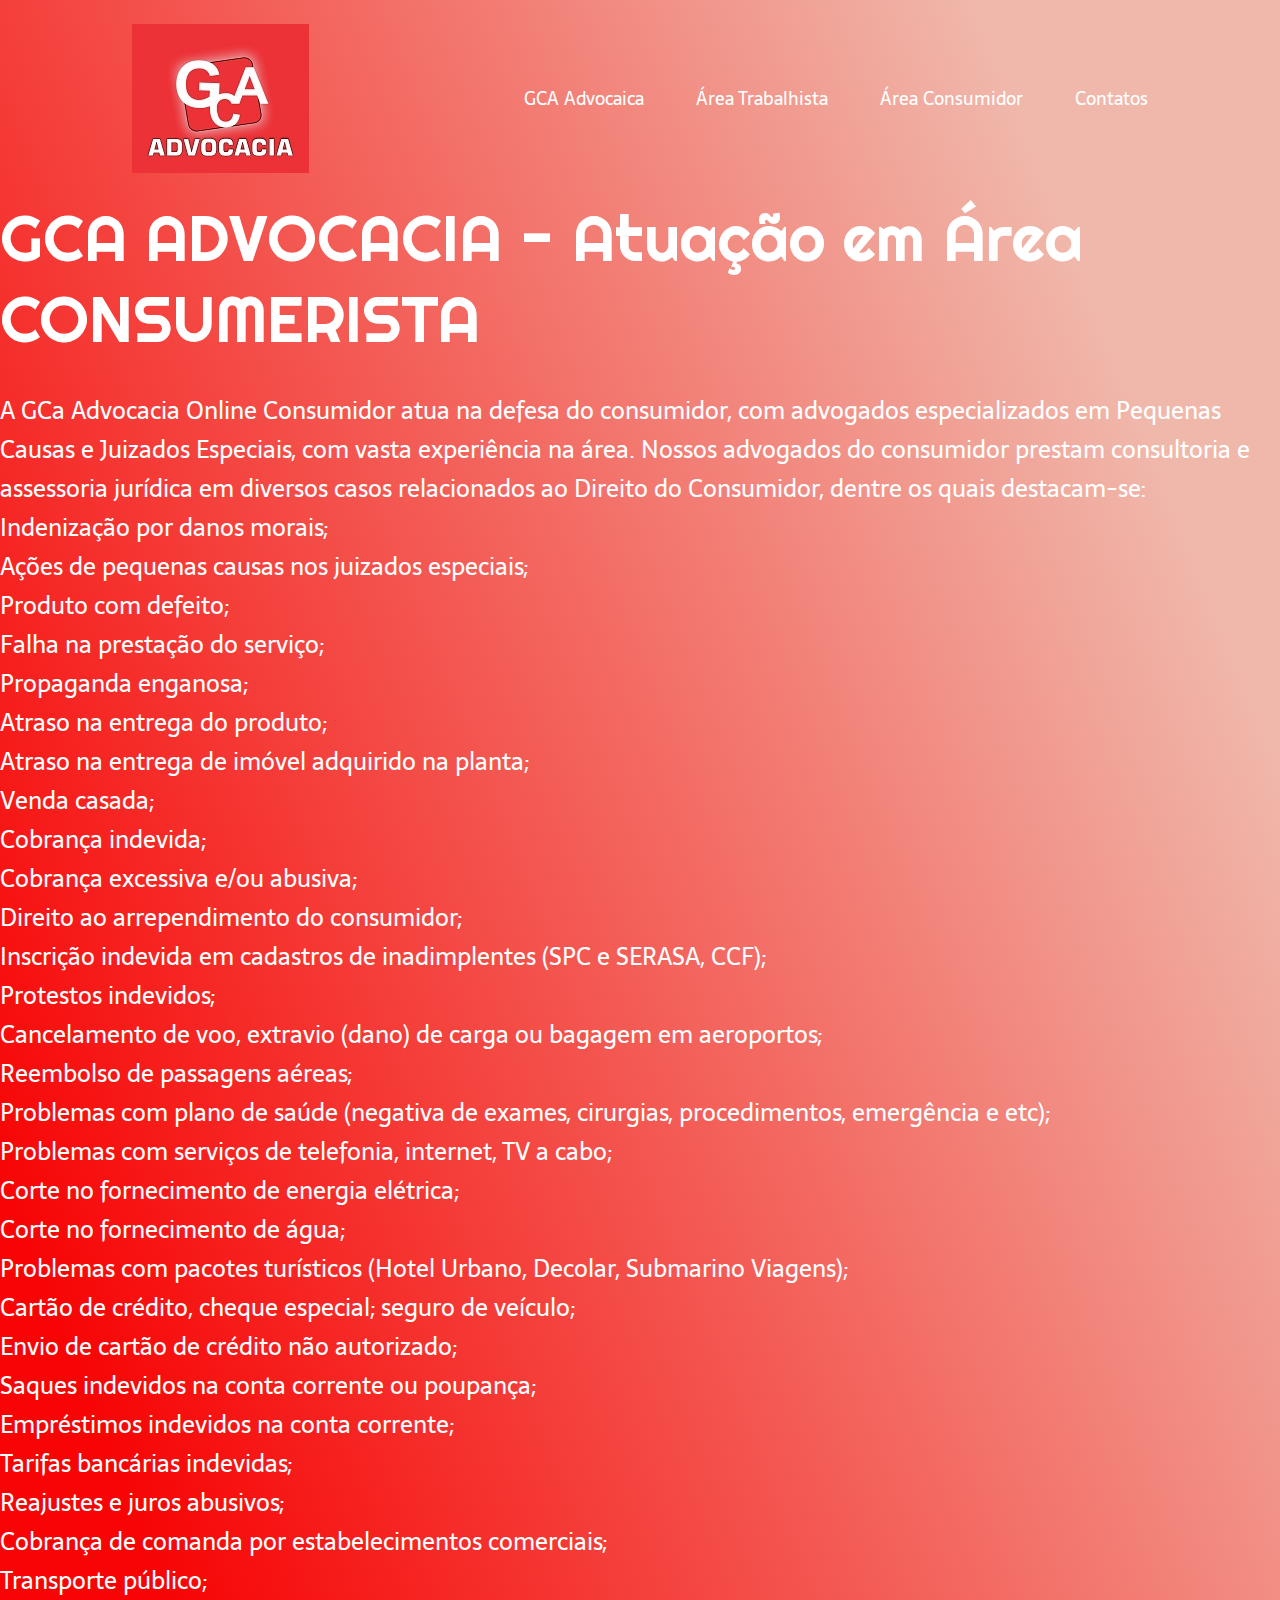
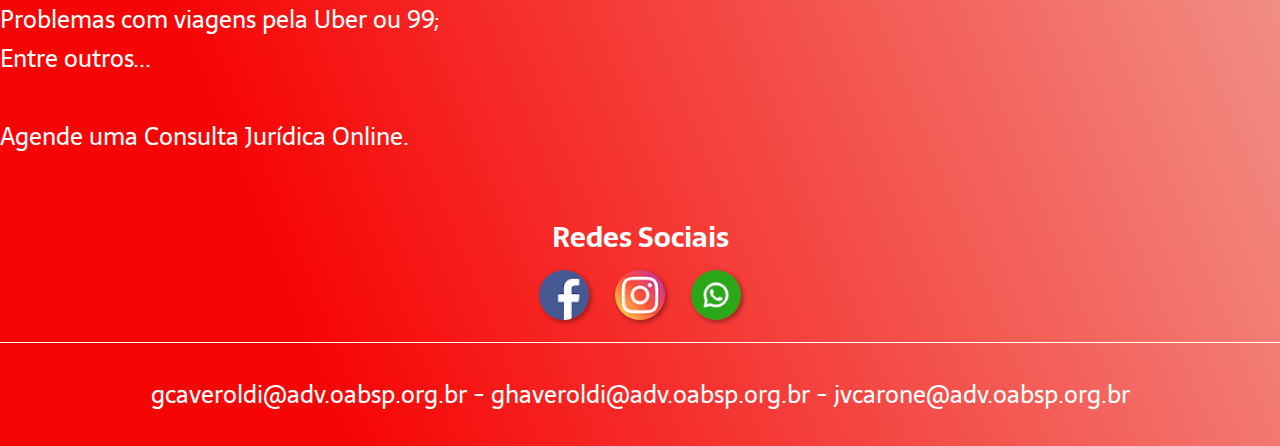
==== paginacons.html @ d69d4ff9 "Initial commit" ====
<!DOCTYPE html>
<html lang="pt-BR">

<head>
    <meta charset="UTF-8">
    <meta name="viewport" content="width=device-width, initial-scale=1.0">
    <meta name="descripition" content="Consultaoria Jurídica Virtaual ao alcançe de todos de um jeito fácil sem complicações">
    <link rel="shortcut icon" href="favicon.ico" type="image/x-icon">
    <title>GCA - Advocacia Digital</title>
    <link rel="stylesheet" href="gca.css">
</head>

<body>
    <header class="cabecalho">
        <img class="cabecalho-imagem" src="Logo GCA2.jpg" alt="Logo">
        <nav class="cabecalho-menu">
            <a class="cabecalho-menu-item" href="paginagca.html" target="_blank">GCA Advocaica</a>
            <a class="cabecalho-menu-item" href="paginatrab.html" target="_blank">Área Trabalhista</a>
            <a class="cabecalho-menu-item" href="paginacons.html" target="_blank">Área Consumidor</a>
            <a class="cabecalho-menu-item" href="">Contatos</a>
        </nav>
      </header>
<main class="conteudo">
    <section class="conteudo-principal">
        <div class="conteudo-principal-escrito">
            <h1 class="conteudo-principal-escrito-titulo">GCA ADVOCACIA - Atuação em Área CONSUMERISTA</h1>
            <h2 class="conteudo-principal-escrito-subtitulo">A GCa Advocacia Online Consumidor atua na defesa do consumidor, com advogados especializados em Pequenas Causas e Juizados Especiais, com vasta experiência na área.
                Nossos advogados do consumidor prestam consultoria e assessoria jurídica em diversos casos relacionados ao Direito do Consumidor, dentre os quais destacam-se:<br>                
                Indenização por danos morais;<br>
                Ações de pequenas causas nos juizados especiais;<br>
                Produto com defeito;<br>
                Falha na prestação do serviço;<br>
                Propaganda enganosa;<br>
                Atraso na entrega do produto;<br>
                Atraso na entrega de imóvel adquirido na planta;<br>
                Venda casada;<br>
                Cobrança indevida;<br>
                Cobrança excessiva e/ou abusiva;<br>
                Direito ao arrependimento do consumidor;<br>
                Inscrição indevida em cadastros de inadimplentes (SPC e SERASA, CCF);<br>
                Protestos indevidos;<br>
                Cancelamento de voo, extravio (dano) de carga ou bagagem em aeroportos;<br>
                Reembolso de passagens aéreas;<br>
                Problemas com plano de saúde (negativa de exames, cirurgias, procedimentos, emergência e etc);<br>
                Problemas com serviços de telefonia, internet, TV a cabo;<br>
                Corte no fornecimento de energia elétrica;<br>
                Corte no fornecimento de água;<br>
                Problemas com pacotes turísticos (Hotel Urbano, Decolar, Submarino Viagens);<br>
                Cartão de crédito, cheque especial; seguro de veículo;<br>
                Envio de cartão de crédito não autorizado;<br>
                Saques indevidos na conta corrente ou poupança;<br>
                Empréstimos indevidos na conta corrente;<br>
                Tarifas bancárias indevidas;<br>
                Reajustes e juros abusivos;<br>
                Cobrança de comanda por estabelecimentos comerciais;<br>
                Transporte público;<br>
                Problemas com viagens pela Uber ou 99;<br>
                Entre outros...<br>
                <br>
                Agende uma Consulta Jurídica Online.
    </section>

<section class="redessociais">
    <h3>Redes Sociais</h3>
    <div>
    <a href="https://www.facebook.com/people/Gustavo-Averoldi/100003237289076/" target="facebook"><img src="facebook.png"></a>
    <a href="https://www.instagram.com/gca.advocacia/" target="Instagram"><img src="instagram.png"></a>
    <a href="https://wa.me/5518998083862" target="_blank"><img src="whatsapp.png"></a>
    </div>
</section>
</main>

<footer class="rodape">
  <p class="rodape-email">gcaveroldi@adv.oabsp.org.br - ghaveroldi@adv.oabsp.org.br - jvcarone@adv.oabsp.org.br</p>
</footer>
      
</body>
</html>
---- gca.css ----
@import url('https://fonts.googleapis.com/css2?family=Righteous&family=Sarala:wght@400;700&display=swap');

* {
    margin: 0;
    padding: 0;
    box-sizing: border-box;
    text-decoration: none;
}

body {
    font-size: 100%;
    background: linear-gradient(68.15deg, #f70505 16.62%, #f0b8ab 85.61%);
}

.cabecalho {
    display: flex;
    flex-direction: row;
    align-items: center;
    justify-content: space-around;
    padding: 24px;
}

.cabrcalho-imagem {
    height: 72px;
}

.cabecalho-menu {
    display: flex;
    gap: 52px;
}

.cabecalho-menu-item {
    font-family: 'Sarala', sans-serif;
    color: white;
    font-weight: 400;
    font-size: 18px;
}

conteudo {
    margin-bottom: 48px;
    border-top: 1.4px solid white;
}

.conteudo-principal {
    display: flex;
    flex-direction: row;
    align-items: center;
    justify-content: space-around;
}

.conteudo-principal-escrito {
    display: flex;
    flex-direction: column;
    gap: 32px;
}

.conteudo-principal-escrito-titulo {
    font-family: 'Righteous', cursive;
    font-weight: 400;
    font-size: 64px;
    color: white;
}

.conteudo-principal-escrito-subtitulo {
    font-family: 'Sarala', sans-serif;
    font-weight: 400;
    font-size: 24px;
    color: white;
    }

.foto {
    width: 250px;
    margin: 50px;
    display: flex;
    flex-direction: row;
    justify-content: space-between;
    padding: 24px;
    border-radius: 50%;
}

.redessociais {
    margin-top: 58px;
    font-family: 'Sarala', sans-serif;
    font-weight: 400;
    font-size: 24px;
    color: white;
    margin-bottom: 1.16px;
    display: flex;
    flex-direction: column;
    align-items: center;
}

.redessociais img {
    width: 50px;
    margin: 10px;
    border-radius: 50%;
    box-shadow: 2px 2px 5px rgba( 0, 0, 0, 0.400);
    box-sizing: border-box;
}

.redessociais img:hover {
    border: 2px solid white;
    transform: translate(-3px, -3px);
}
    
.rodape {
    padding: 32px;
    border-top: 1.4px solid white;
}

.rodape-email {
    font-family: 'Sarala', sans-serif;
    font-weight: 400;
    font-size: 24px;
    color: white;
    display: flex;
    flex-direction: column;
    align-items: center;
}
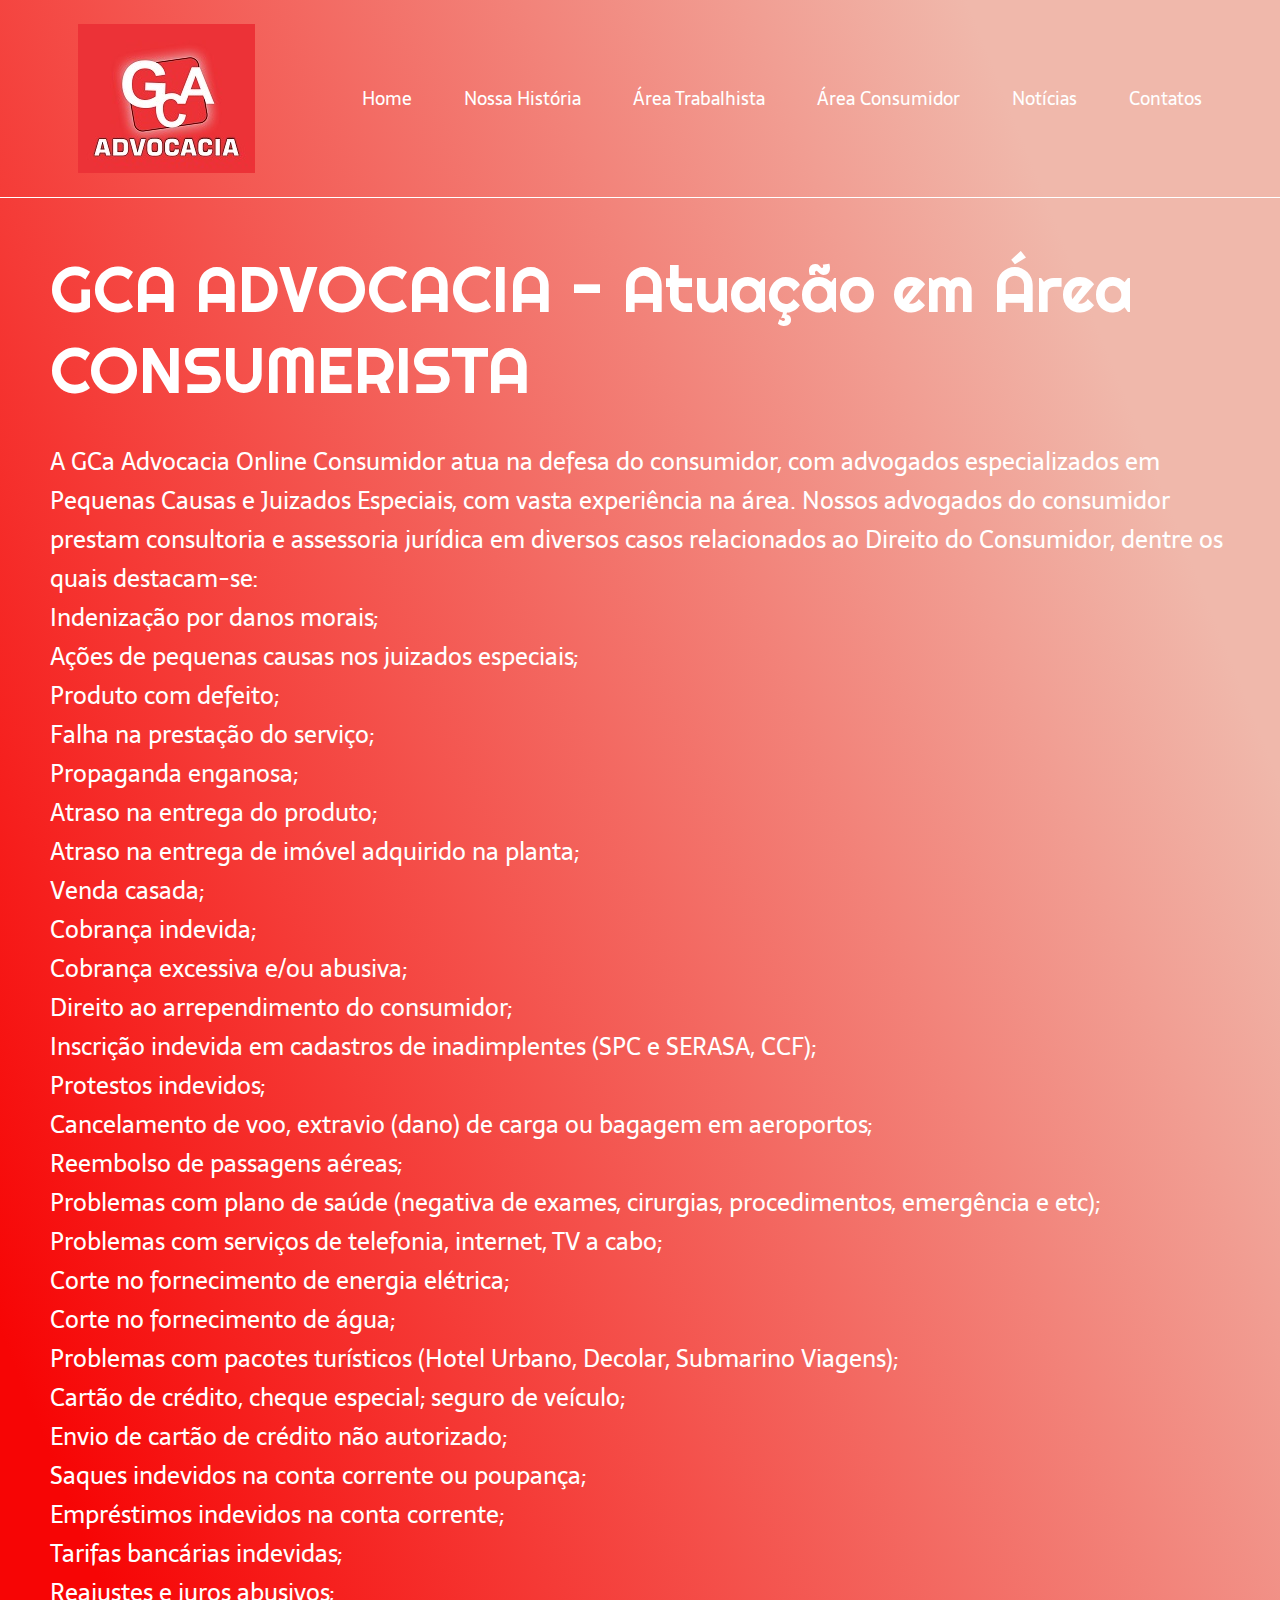
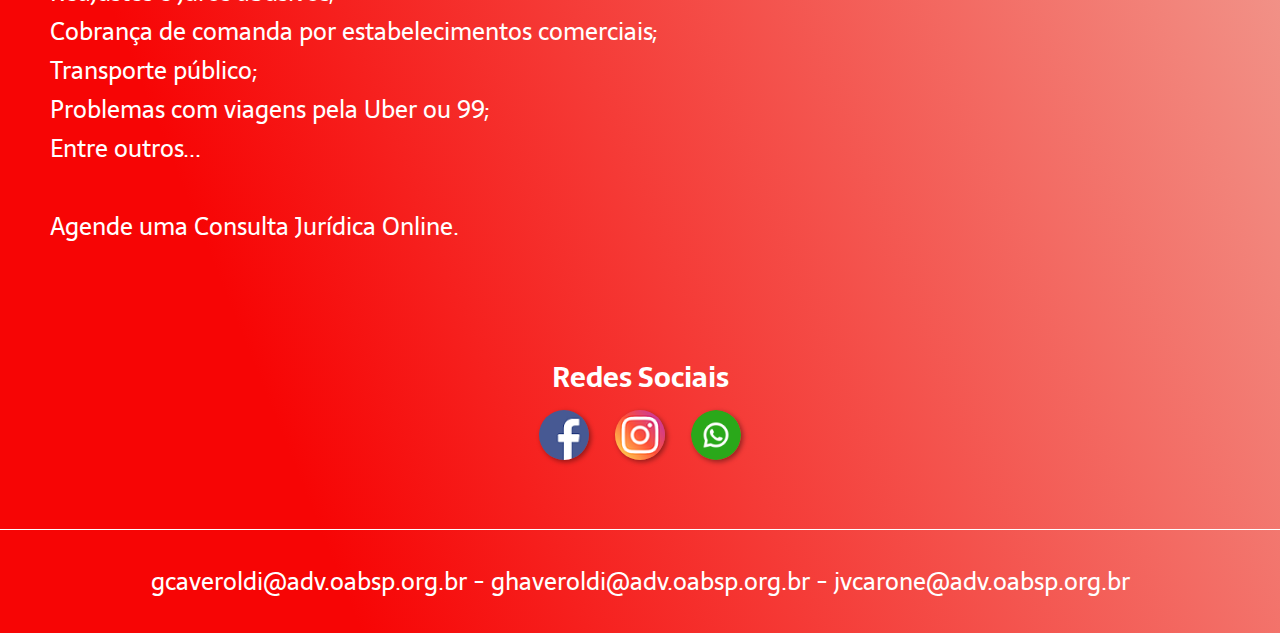
==== commit d2e8bb5f: "novo" ====
--- a/paginacons.html
+++ b/paginacons.html
@@ -14,9 +14,11 @@
     <header class="cabecalho">
         <img class="cabecalho-imagem" src="Logo GCA2.jpg" alt="Logo">
         <nav class="cabecalho-menu">
-            <a class="cabecalho-menu-item" href="paginagca.html" target="_blank">GCA Advocaica</a>
+            <a class="cabecalho-menu-item" href="index.html">Home</a>
+            <a class="cabecalho-menu-item" href="paginagca.html" target="_blank">Nossa História</a>
             <a class="cabecalho-menu-item" href="paginatrab.html" target="_blank">Área Trabalhista</a>
             <a class="cabecalho-menu-item" href="paginacons.html" target="_blank">Área Consumidor</a>
+            <a class="cabecalho-menu-item" href="https://www.direitonews.com.br/" target="_blank">Notícias</a>
             <a class="cabecalho-menu-item" href="">Contatos</a>
         </nav>
       </header>
--- a/gca.css
+++ b/gca.css
@@ -36,9 +36,10 @@
     font-size: 18px;
 }
 
-conteudo {
+.conteudo {
     margin-bottom: 48px;
     border-top: 1.4px solid white;
+    gap: 52px;
 }
 
 .conteudo-principal {
@@ -52,6 +53,7 @@
     display: flex;
     flex-direction: column;
     gap: 32px;
+    padding: 50px;
 }
 
 .conteudo-principal-escrito-titulo {
@@ -66,7 +68,7 @@
     font-weight: 400;
     font-size: 24px;
     color: white;
-    }
+}
 
 .foto {
     width: 250px;
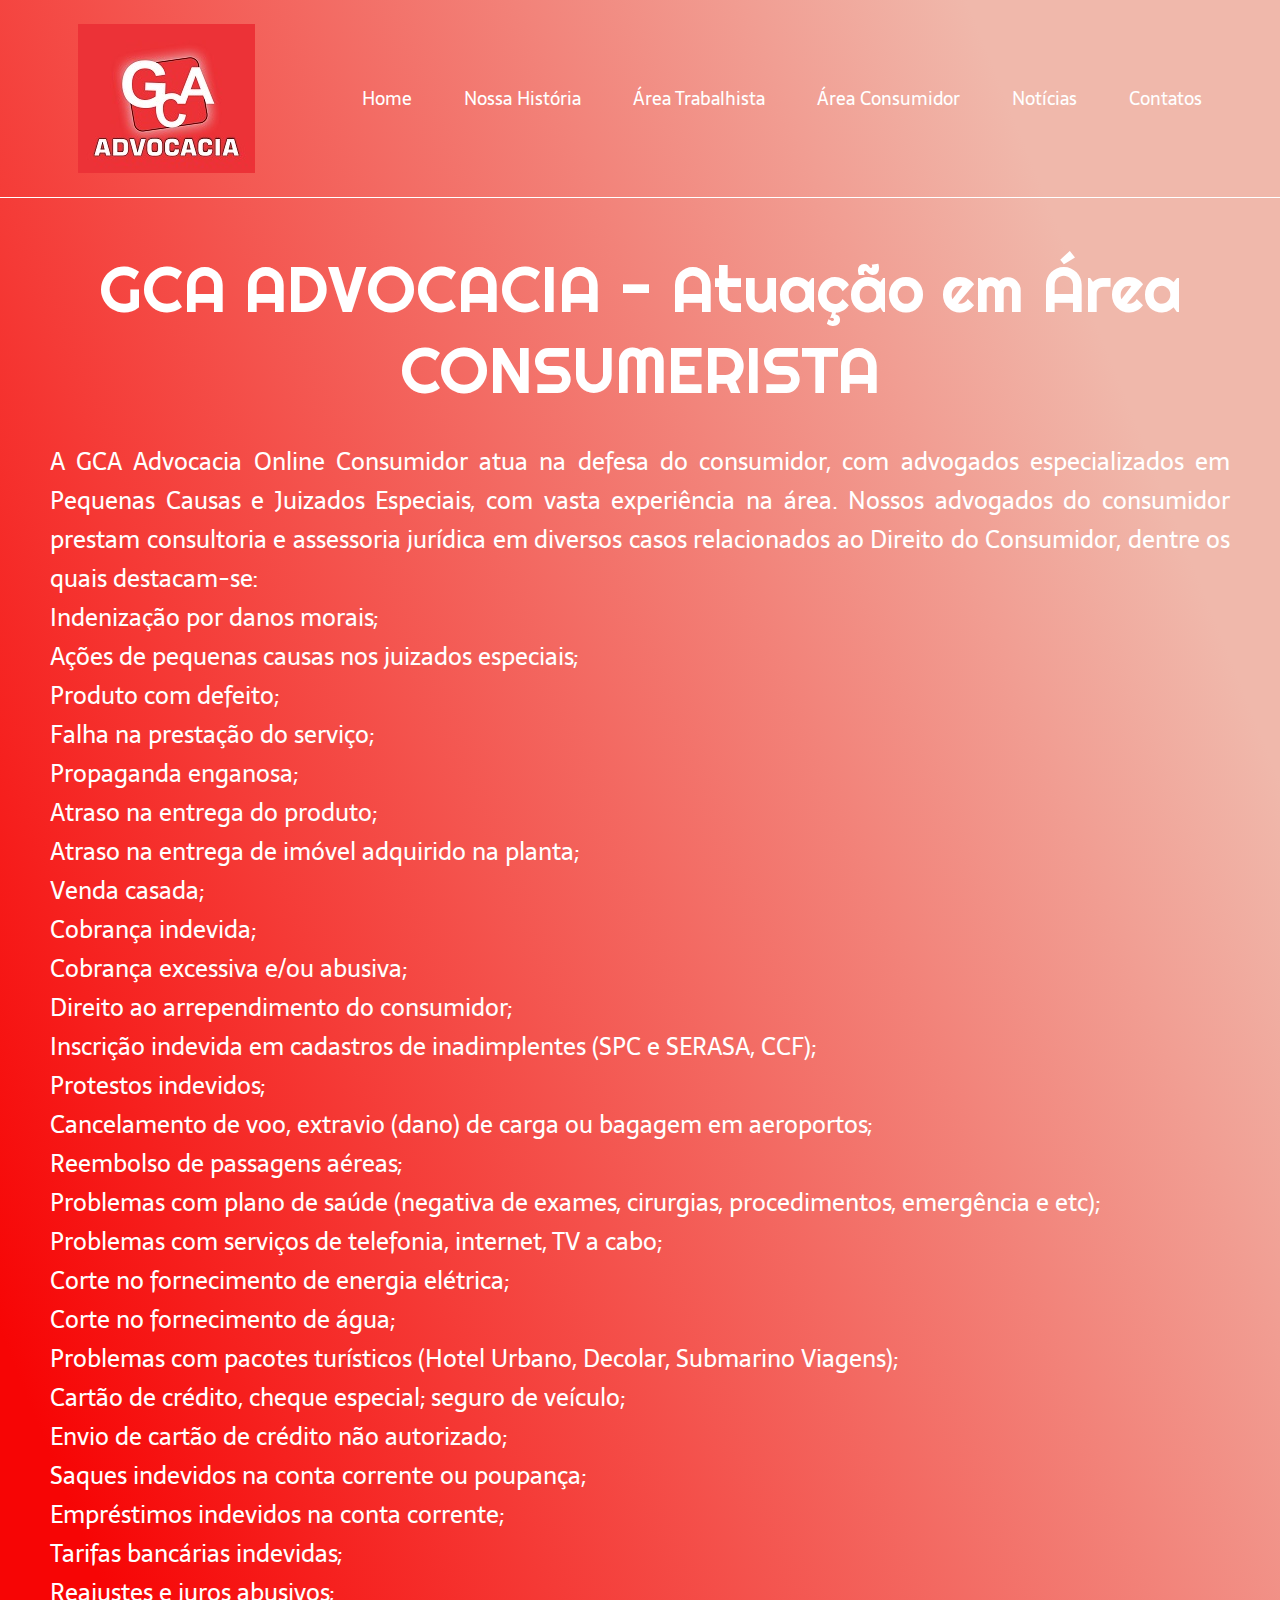
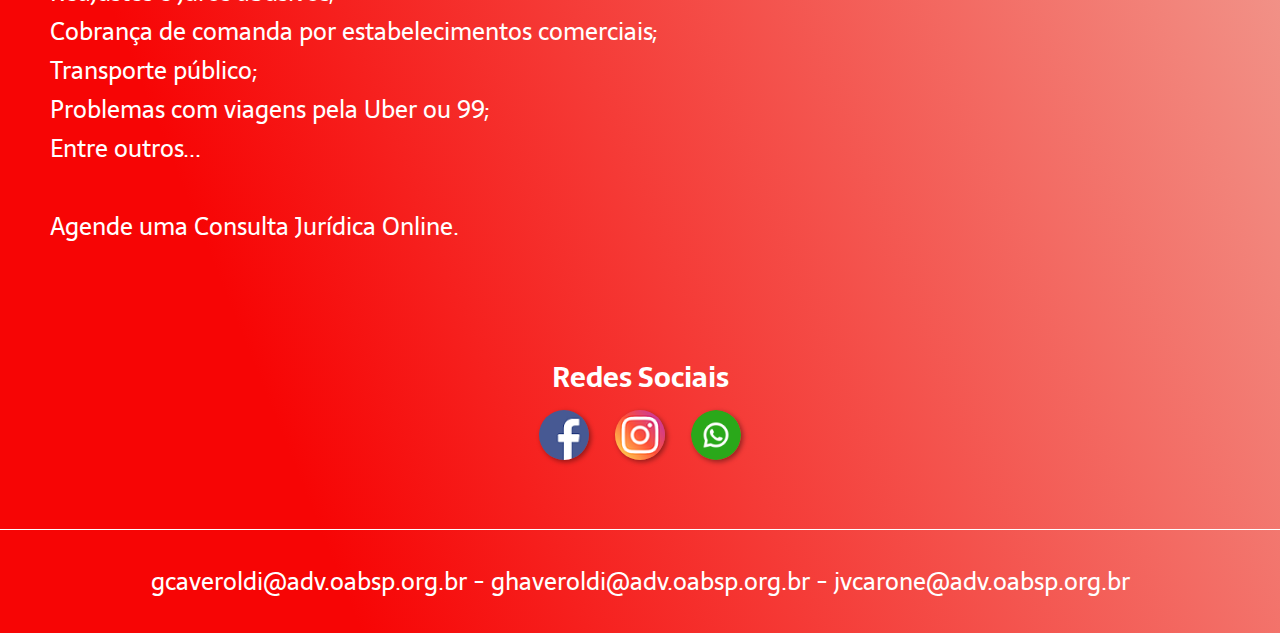
==== commit 9cf1fc34: "novo" ====
--- a/paginacons.html
+++ b/paginacons.html
@@ -26,7 +26,7 @@
     <section class="conteudo-principal">
         <div class="conteudo-principal-escrito">
             <h1 class="conteudo-principal-escrito-titulo">GCA ADVOCACIA - Atuação em Área CONSUMERISTA</h1>
-            <h2 class="conteudo-principal-escrito-subtitulo">A GCa Advocacia Online Consumidor atua na defesa do consumidor, com advogados especializados em Pequenas Causas e Juizados Especiais, com vasta experiência na área.
+            <h2 class="conteudo-principal-escrito-subtitulo">A GCA Advocacia Online Consumidor atua na defesa do consumidor, com advogados especializados em Pequenas Causas e Juizados Especiais, com vasta experiência na área.
                 Nossos advogados do consumidor prestam consultoria e assessoria jurídica em diversos casos relacionados ao Direito do Consumidor, dentre os quais destacam-se:<br>                
                 Indenização por danos morais;<br>
                 Ações de pequenas causas nos juizados especiais;<br>
--- a/gca.css
+++ b/gca.css
@@ -61,6 +61,7 @@
     font-weight: 400;
     font-size: 64px;
     color: white;
+    text-align: center;
 }
 
 .conteudo-principal-escrito-subtitulo {
@@ -68,16 +69,18 @@
     font-weight: 400;
     font-size: 24px;
     color: white;
+    text-align: justify;
 }
 
 .foto {
+    position: relative;
     width: 250px;
     margin: 50px;
-    display: flex;
+    display: inline-flex; 
     flex-direction: row;
     justify-content: space-between;
-    padding: 24px;
-    border-radius: 50%;
+    padding: 5px;
+    box-sizing: border-box;
 }
 
 .redessociais {
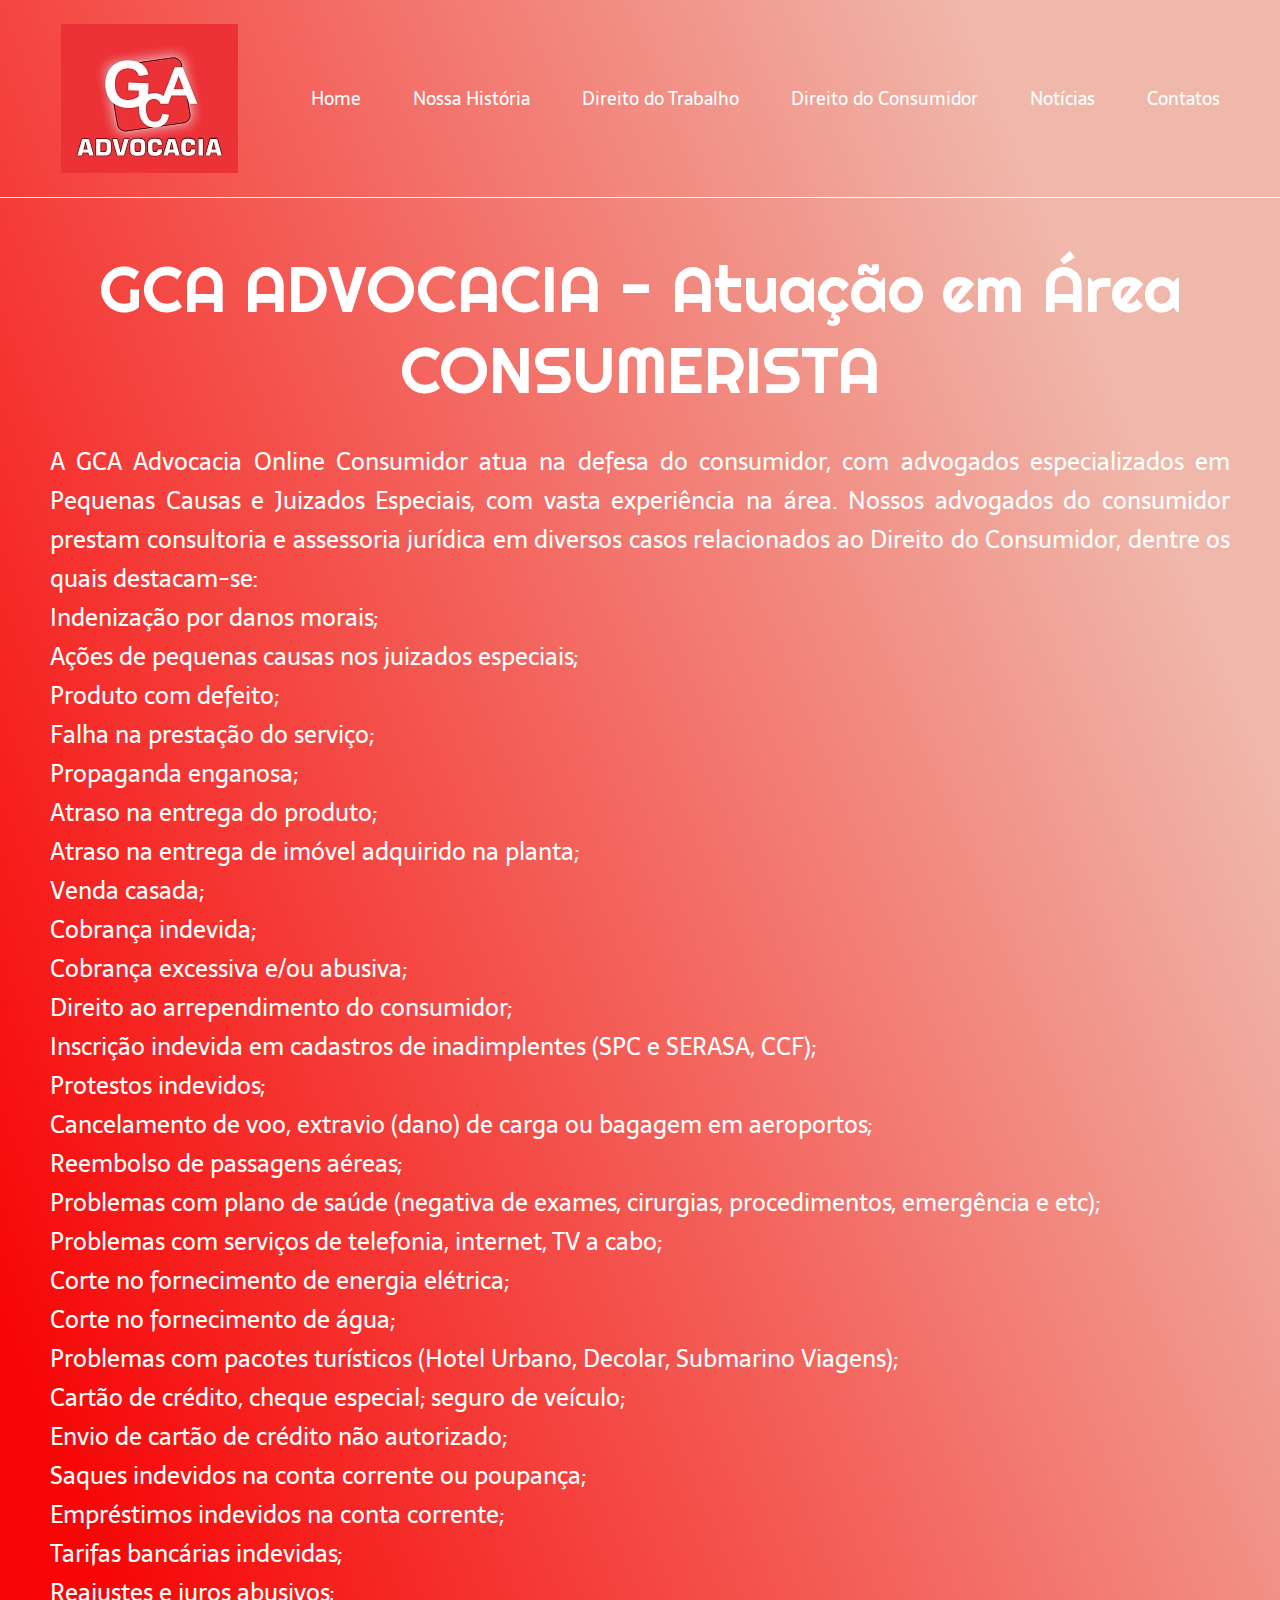
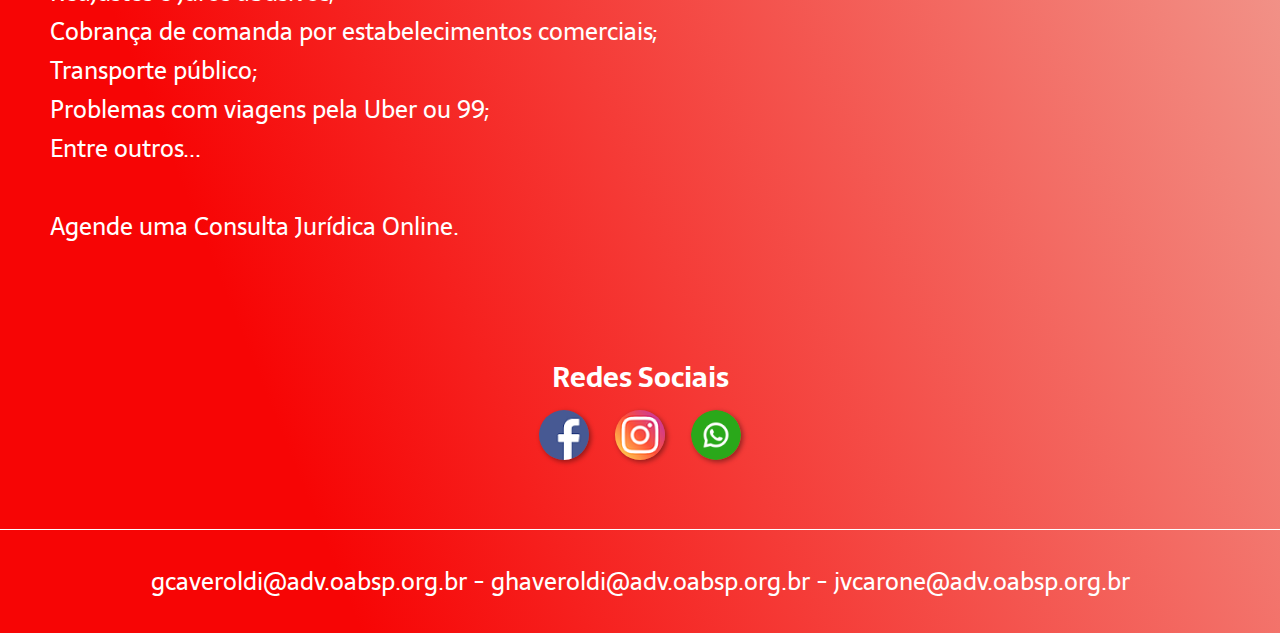
==== commit 1a8d3229: "novo" ====
--- a/paginacons.html
+++ b/paginacons.html
@@ -16,8 +16,8 @@
         <nav class="cabecalho-menu">
             <a class="cabecalho-menu-item" href="index.html">Home</a>
             <a class="cabecalho-menu-item" href="paginagca.html" target="_blank">Nossa História</a>
-            <a class="cabecalho-menu-item" href="paginatrab.html" target="_blank">Área Trabalhista</a>
-            <a class="cabecalho-menu-item" href="paginacons.html" target="_blank">Área Consumidor</a>
+            <a class="cabecalho-menu-item" href="paginatrab.html" target="_blank">Direito do Trabalho</a>
+            <a class="cabecalho-menu-item" href="paginacons.html" target="_blank">Direito do Consumidor</a>
             <a class="cabecalho-menu-item" href="https://www.direitonews.com.br/" target="_blank">Notícias</a>
             <a class="cabecalho-menu-item" href="">Contatos</a>
         </nav>
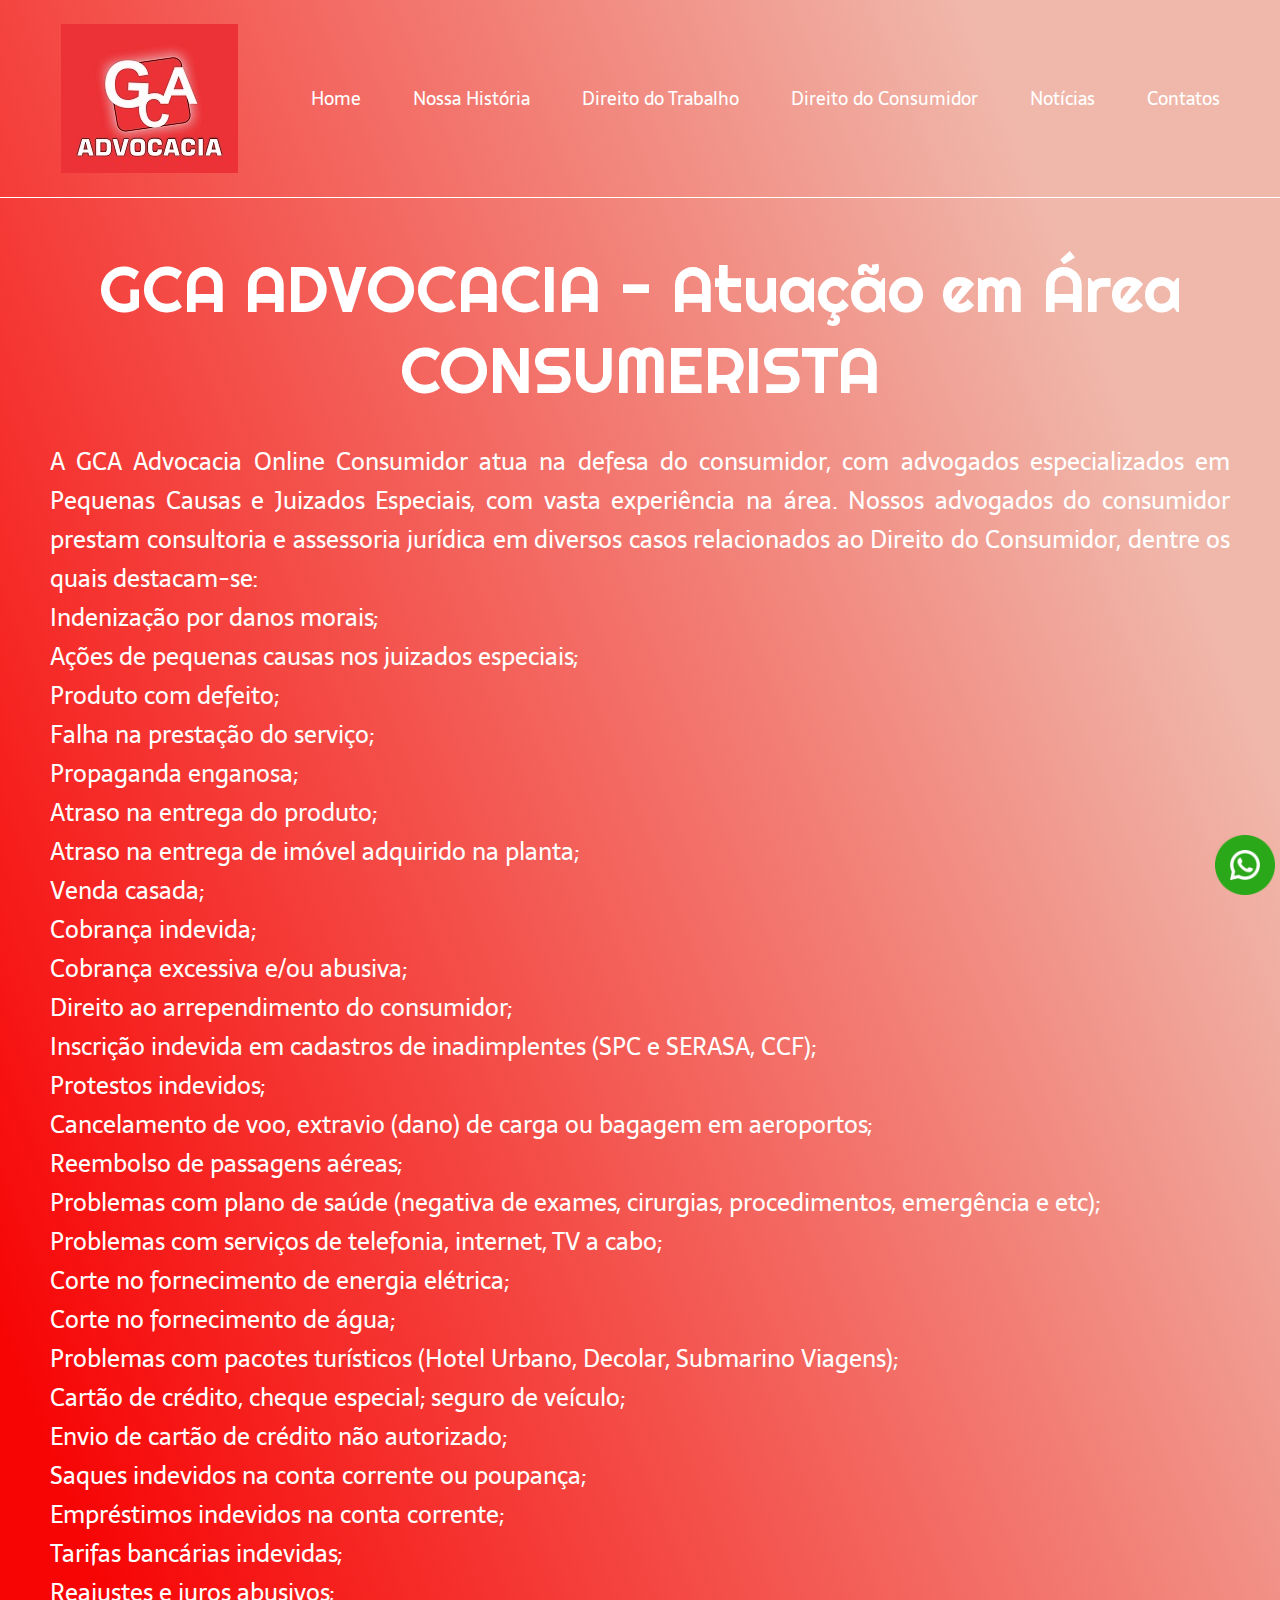
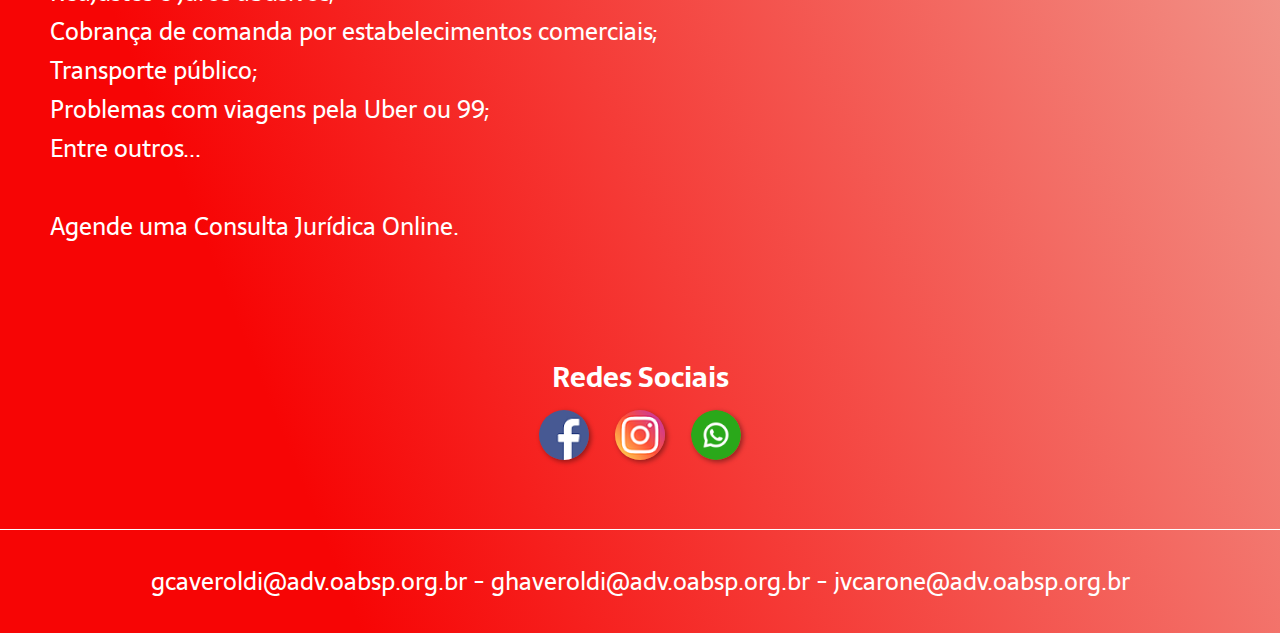
==== commit 241e9d8b: "novo" ====
--- a/paginacons.html
+++ b/paginacons.html
@@ -74,6 +74,9 @@
 
 <footer class="rodape">
   <p class="rodape-email">gcaveroldi@adv.oabsp.org.br - ghaveroldi@adv.oabsp.org.br - jvcarone@adv.oabsp.org.br</p>
+  <a href="https://wa.me/5518998083862?text=Oi!%20Vim%20do%20site%20e%20desejo%20receber%20atendimento" style="position:fixed;width:50px;height:50px;bottom:15px;right:15px;border-radius:50px;text-align:center;font-size:30px;z-index:999997;box-shadow: 1px 1px 2px #888;" target="_blank">
+  <img src="whatsapp.png" width="60" height="60" alt="Fale Conosco pelo WhatsApp">
+  </a>
 </footer>
       
 </body>
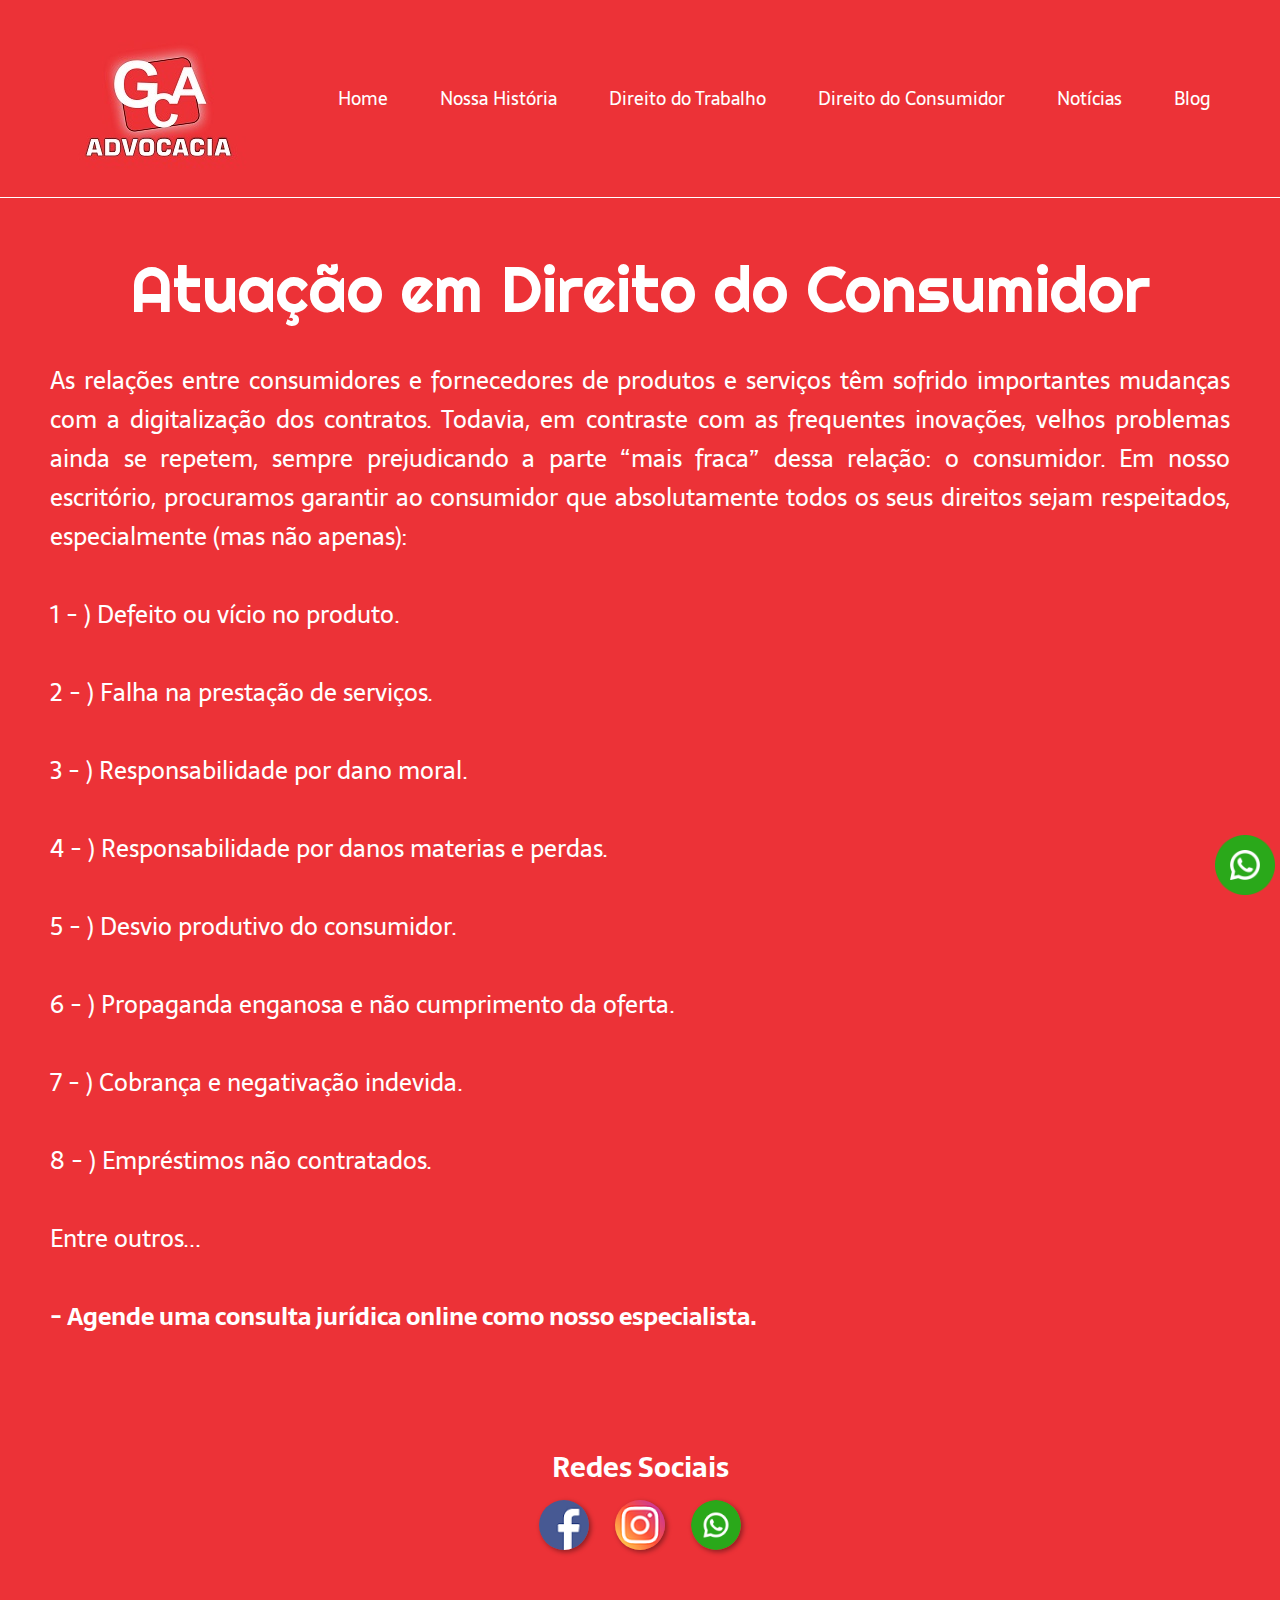
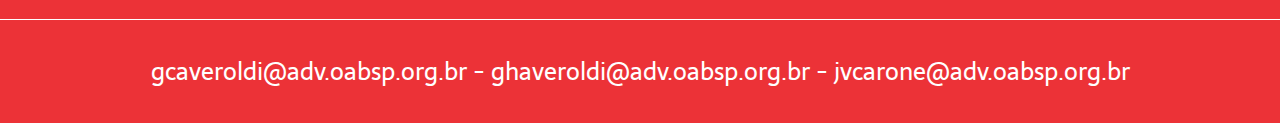
==== commit b413bfaa: "novo" ====
--- a/paginacons.html
+++ b/paginacons.html
@@ -19,62 +19,49 @@
             <a class="cabecalho-menu-item" href="paginatrab.html" target="_blank">Direito do Trabalho</a>
             <a class="cabecalho-menu-item" href="paginacons.html" target="_blank">Direito do Consumidor</a>
             <a class="cabecalho-menu-item" href="https://www.direitonews.com.br/" target="_blank">Notícias</a>
-            <a class="cabecalho-menu-item" href="">Contatos</a>
+            <a class="cabecalho-menu-item" href="https://gcaadvocacia.wordpress.com/blog/" target="_blank">Blog</a>
         </nav>
       </header>
 <main class="conteudo">
     <section class="conteudo-principal">
         <div class="conteudo-principal-escrito">
-            <h1 class="conteudo-principal-escrito-titulo">GCA ADVOCACIA - Atuação em Área CONSUMERISTA</h1>
-            <h2 class="conteudo-principal-escrito-subtitulo">A GCA Advocacia Online Consumidor atua na defesa do consumidor, com advogados especializados em Pequenas Causas e Juizados Especiais, com vasta experiência na área.
-                Nossos advogados do consumidor prestam consultoria e assessoria jurídica em diversos casos relacionados ao Direito do Consumidor, dentre os quais destacam-se:<br>                
-                Indenização por danos morais;<br>
-                Ações de pequenas causas nos juizados especiais;<br>
-                Produto com defeito;<br>
-                Falha na prestação do serviço;<br>
-                Propaganda enganosa;<br>
-                Atraso na entrega do produto;<br>
-                Atraso na entrega de imóvel adquirido na planta;<br>
-                Venda casada;<br>
-                Cobrança indevida;<br>
-                Cobrança excessiva e/ou abusiva;<br>
-                Direito ao arrependimento do consumidor;<br>
-                Inscrição indevida em cadastros de inadimplentes (SPC e SERASA, CCF);<br>
-                Protestos indevidos;<br>
-                Cancelamento de voo, extravio (dano) de carga ou bagagem em aeroportos;<br>
-                Reembolso de passagens aéreas;<br>
-                Problemas com plano de saúde (negativa de exames, cirurgias, procedimentos, emergência e etc);<br>
-                Problemas com serviços de telefonia, internet, TV a cabo;<br>
-                Corte no fornecimento de energia elétrica;<br>
-                Corte no fornecimento de água;<br>
-                Problemas com pacotes turísticos (Hotel Urbano, Decolar, Submarino Viagens);<br>
-                Cartão de crédito, cheque especial; seguro de veículo;<br>
-                Envio de cartão de crédito não autorizado;<br>
-                Saques indevidos na conta corrente ou poupança;<br>
-                Empréstimos indevidos na conta corrente;<br>
-                Tarifas bancárias indevidas;<br>
-                Reajustes e juros abusivos;<br>
-                Cobrança de comanda por estabelecimentos comerciais;<br>
-                Transporte público;<br>
-                Problemas com viagens pela Uber ou 99;<br>
+            <h1 class="conteudo-principal-escrito-titulo">Atuação em Direito do Consumidor</h1>
+            <h2 class="conteudo-principal-escrito-subtitulo">As relações entre consumidores e fornecedores de produtos e serviços têm sofrido importantes mudanças com a digitalização dos contratos. Todavia, em contraste com as frequentes inovações, velhos problemas ainda se repetem, sempre prejudicando a parte “mais fraca” dessa relação: o consumidor. Em nosso escritório, procuramos garantir ao consumidor que absolutamente todos os seus direitos sejam respeitados, especialmente (mas não apenas):<br>
+                <br>                
+                1 - ) Defeito ou vício no produto.<br>
+                <br>
+                2 - ) Falha na prestação de serviços.<br>
+                <br>
+                3 - ) Responsabilidade por dano moral.<br>
+                <br>
+                4 - ) Responsabilidade por danos materias e perdas.<br>
+                <br>
+                5 - ) Desvio produtivo do consumidor.<br>
+                <br>
+                6 - ) Propaganda enganosa e não cumprimento da oferta.<br>
+                <br>
+                7 - ) Cobrança e negativação indevida.<br>
+                <br>
+                8 - ) Empréstimos não contratados.<br>
+                <br>
                 Entre outros...<br>
                 <br>
-                Agende uma Consulta Jurídica Online.
+                <strong>- Agende uma consulta jurídica online como nosso especialista.</strong>
     </section>
 
 <section class="redessociais">
     <h3>Redes Sociais</h3>
     <div>
-    <a href="https://www.facebook.com/people/Gustavo-Averoldi/100003237289076/" target="facebook"><img src="facebook.png"></a>
-    <a href="https://www.instagram.com/gca.advocacia/" target="Instagram"><img src="instagram.png"></a>
-    <a href="https://wa.me/5518998083862" target="_blank"><img src="whatsapp.png"></a>
+    <a href="https://www.facebook.com/GCA-Advocacia-100236319492762" target="facebook"><img src="facebook.png"></a>
+    <a href="https://instagram.com/gcaadvocacia?igshid=YmMyMTA2M2Y=" target="Instagram"><img src="instagram.png"></a>
+    <a href="https://wa.me/5518998209775" target="_blank"><img src="whatsapp.png"></a>
     </div>
 </section>
 </main>
 
 <footer class="rodape">
   <p class="rodape-email">gcaveroldi@adv.oabsp.org.br - ghaveroldi@adv.oabsp.org.br - jvcarone@adv.oabsp.org.br</p>
-  <a href="https://wa.me/5518998083862?text=Oi!%20Vim%20do%20site%20e%20desejo%20receber%20atendimento" style="position:fixed;width:50px;height:50px;bottom:15px;right:15px;border-radius:50px;text-align:center;font-size:30px;z-index:999997;box-shadow: 1px 1px 2px #888;" target="_blank">
+  <a href="https://wa.me/5518998209775?text=Oi!%20Vim%20do%20site%20e%20desejo%20receber%20atendimento" style="position:fixed;width:50px;height:50px;bottom:15px;right:15px;border-radius:50px;text-align:center;font-size:30px;z-index:999997;box-shadow: 1px 1px 2px #888;" target="_blank">
   <img src="whatsapp.png" width="60" height="60" alt="Fale Conosco pelo WhatsApp">
   </a>
 </footer>
--- a/gca.css
+++ b/gca.css
@@ -9,7 +9,7 @@
 
 body {
     font-size: 100%;
-    background: linear-gradient(68.15deg, #f70505 16.62%, #f0b8ab 85.61%);
+    background: #ec3237;
 }
 
 .cabecalho {
@@ -73,14 +73,22 @@
 }
 
 .foto {
-    position: relative;
-    width: 250px;
+    float: right;
+    width: 33.33%;
+}
+
+.fotos {
+    display: flex;
+    width: 1450px;
     margin: 50px;
-    display: inline-flex; 
-    flex-direction: row;
-    justify-content: space-between;
-    padding: 5px;
-    box-sizing: border-box;
+}
+
+.profissionais {
+    font-family: 'Sarala', sans-serif;
+    color: white;
+    font-weight: 400;
+    font-size: 24px;
+    text-align: justify;
 }
 
 .redessociais {
